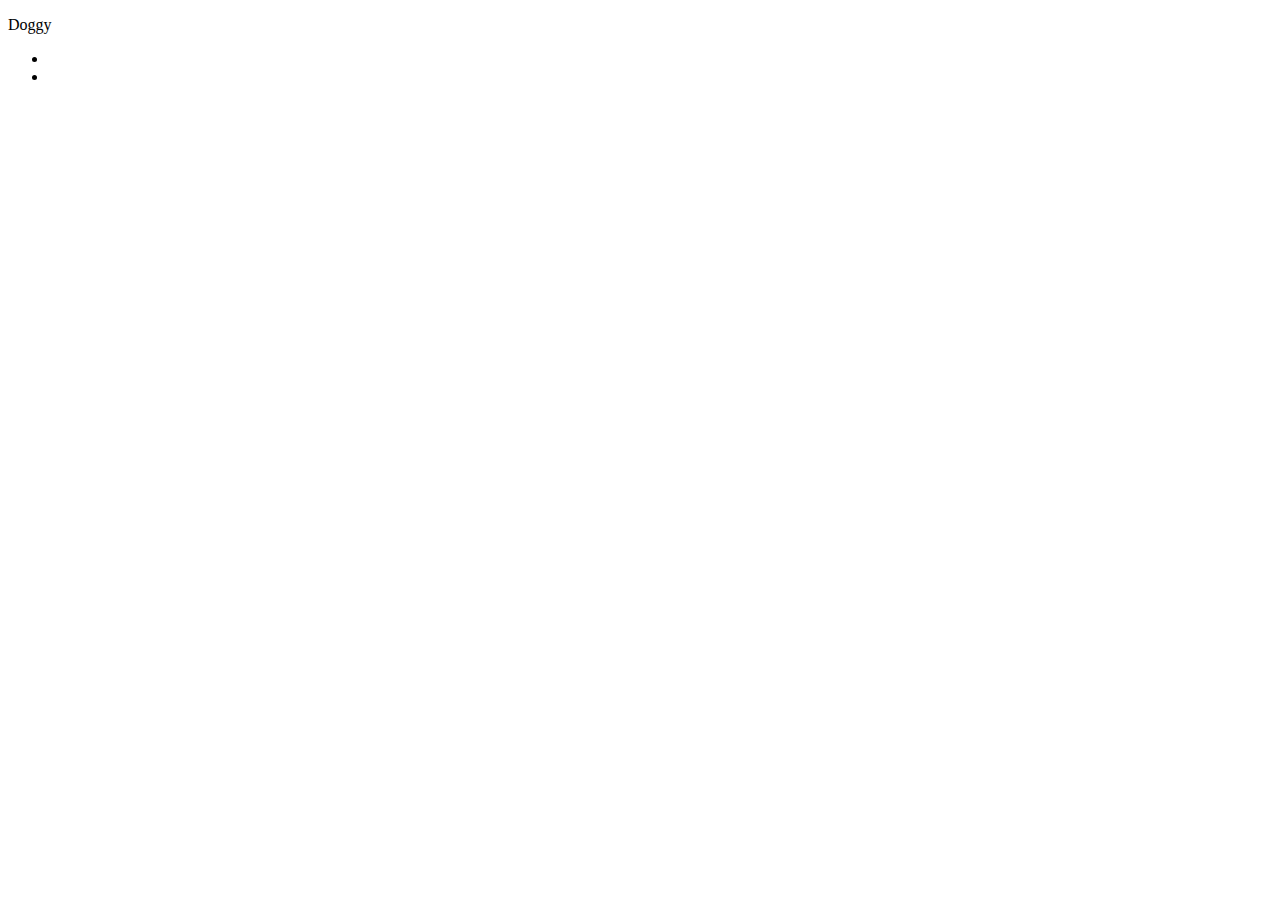
==== index.html @ afd126fd "first commit" ====
<!DOCTYPE html>
<html lang="en">

<head>
    <meta charset="UTF-8">
    <meta http-equiv="X-UA-Compatible" content="IE=edge">
    <meta name="viewport" content="width=device-width, initial-scale=1.0">
    <link rel="stylesheet" href="https://cdn.jsdelivr.net/npm/uikit@3.15.4/dist/css/uikit.min.css" />
    <script src="uikit/dist/js/uikit-icons.min.js"></script>
    <link rel="stylesheet" href="./assets/style.css">
    <script src="./assets/app.js" defer></script>
    <title>ECF | HTML CSS JS</title>
</head>

<body>

    <header>
        <p>Doggy</p>
        <nav>
            <ul>
                <li></li>
                <li></li>
            </ul>
        </nav>
    </header>

</body>

</html>
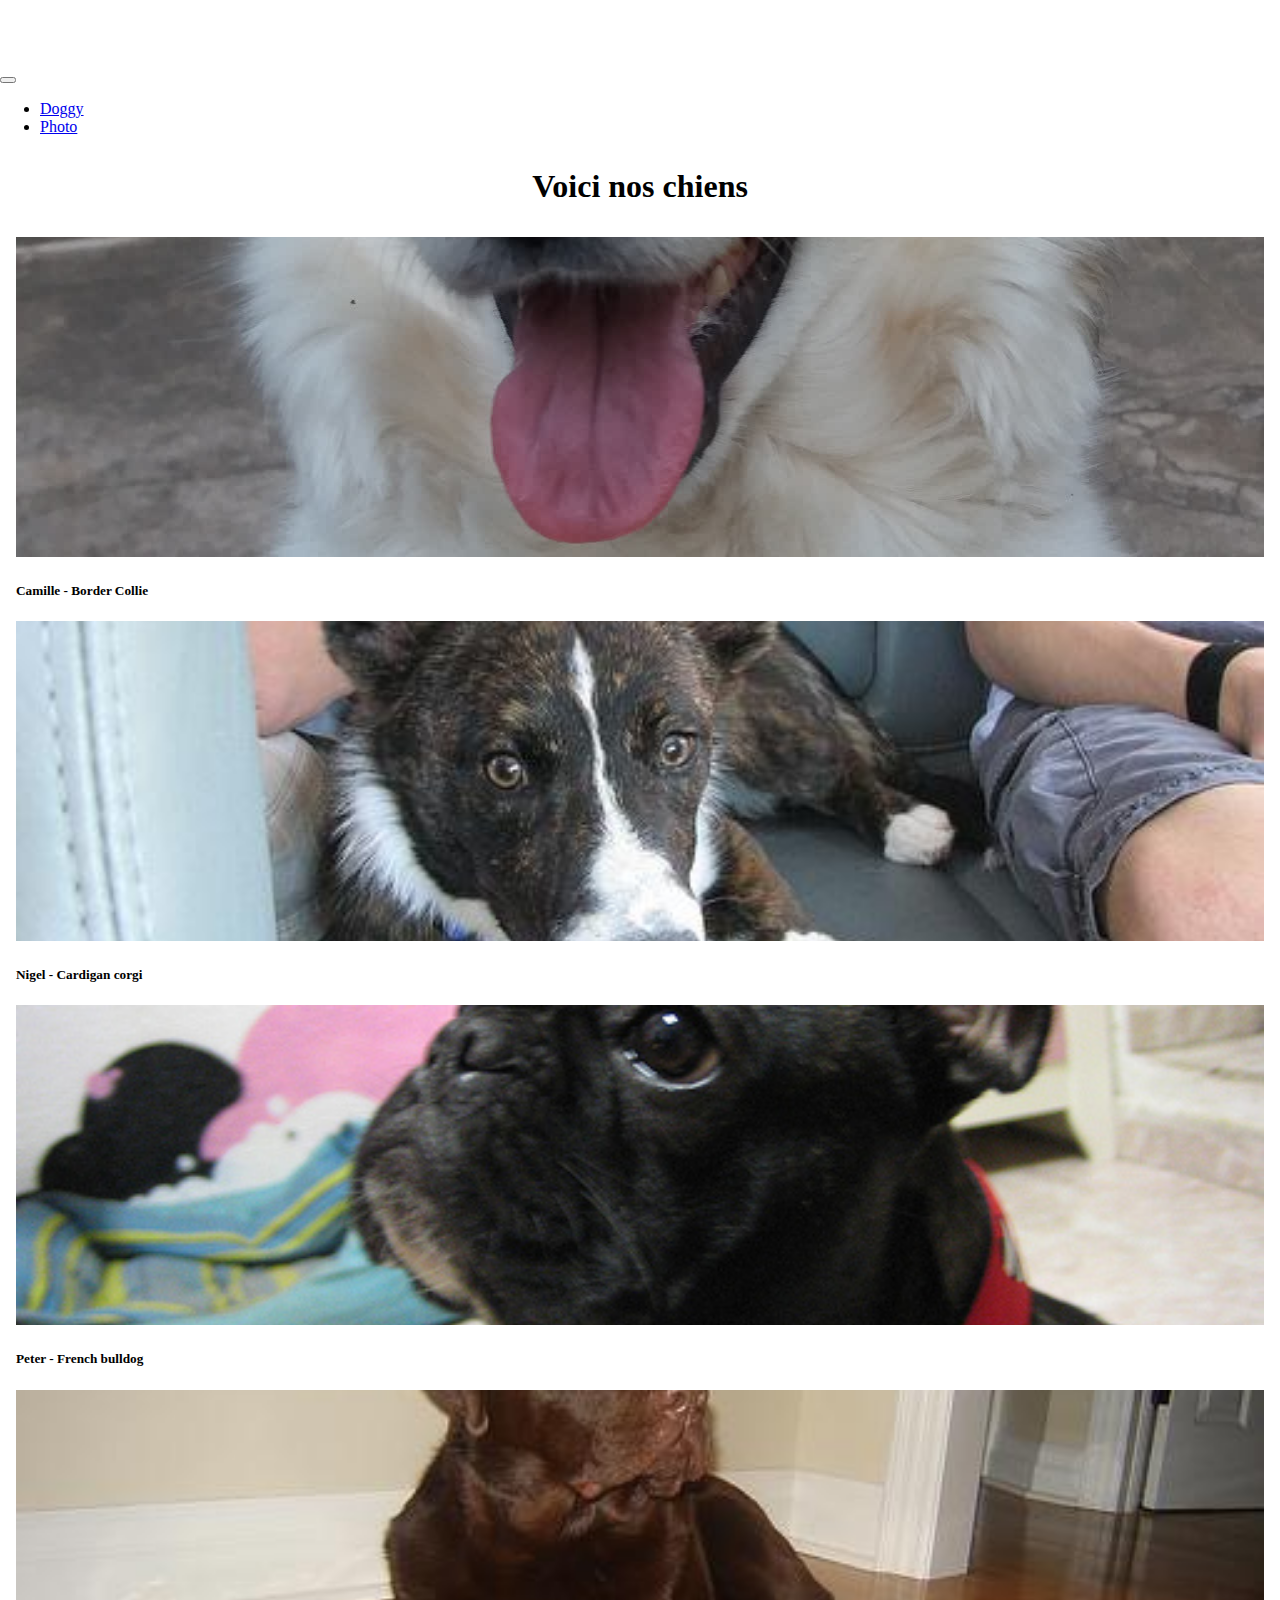
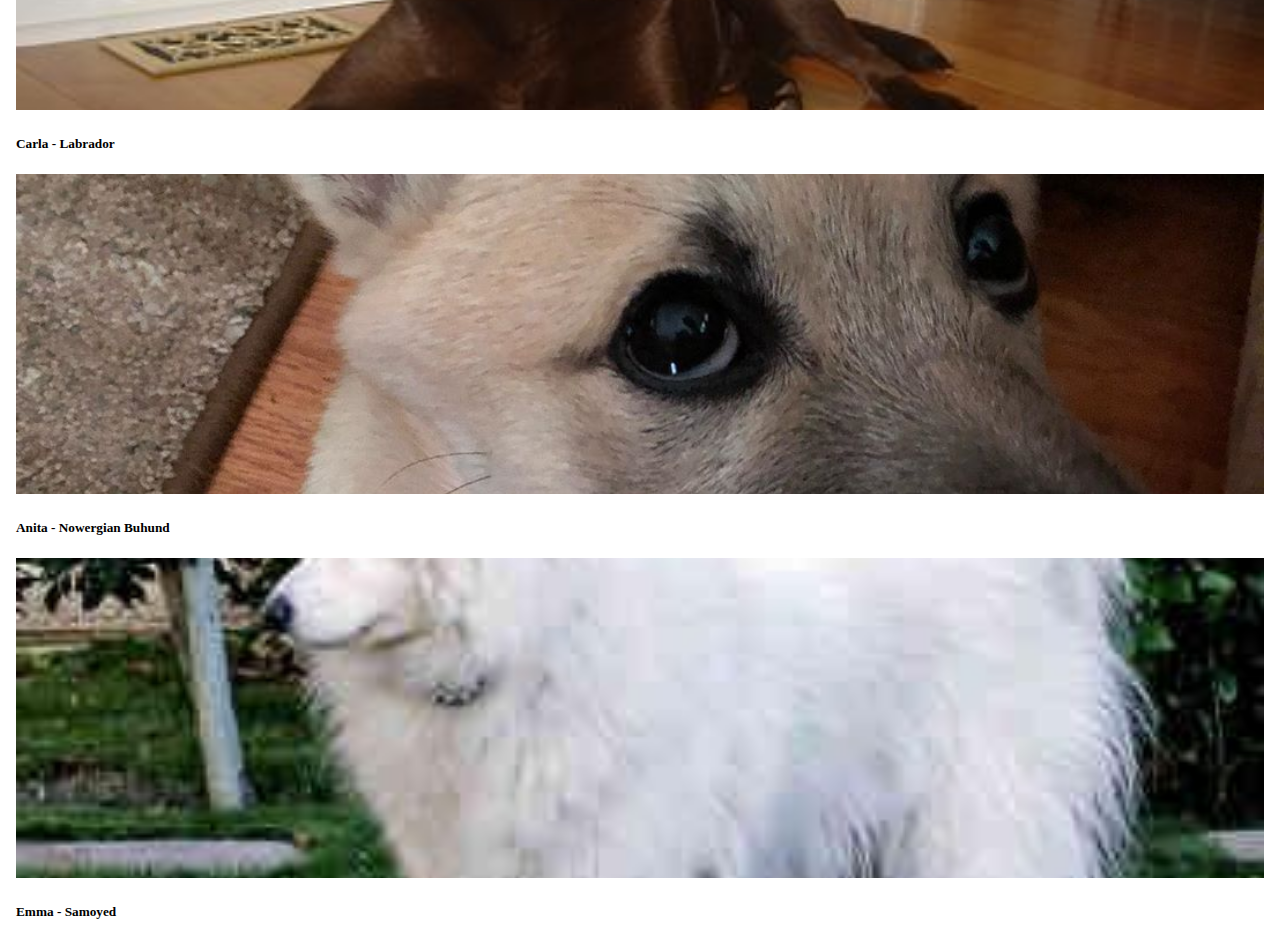
==== commit ed7ca27d: "add photo page and ajax/json" ====
--- a/index.html
+++ b/index.html
@@ -5,25 +5,87 @@
     <meta charset="UTF-8">
     <meta http-equiv="X-UA-Compatible" content="IE=edge">
     <meta name="viewport" content="width=device-width, initial-scale=1.0">
-    <link rel="stylesheet" href="https://cdn.jsdelivr.net/npm/uikit@3.15.4/dist/css/uikit.min.css" />
-    <script src="uikit/dist/js/uikit-icons.min.js"></script>
+    <link href="https://cdn.jsdelivr.net/npm/bootstrap@5.2.0/dist/css/bootstrap.min.css" rel="stylesheet"
+        integrity="sha384-gH2yIJqKdNHPEq0n4Mqa/HGKIhSkIHeL5AyhkYV8i59U5AR6csBvApHHNl/vI1Bx" crossorigin="anonymous">
+    <script src="https://cdn.jsdelivr.net/npm/bootstrap@5.2.0/dist/js/bootstrap.bundle.min.js"
+        integrity="sha384-A3rJD856KowSb7dwlZdYEkO39Gagi7vIsF0jrRAoQmDKKtQBHUuLZ9AsSv4jD4Xa" crossorigin="anonymous"
+        defer></script>
     <link rel="stylesheet" href="./assets/style.css">
     <script src="./assets/app.js" defer></script>
-    <title>ECF | HTML CSS JS</title>
+    <title>Voici nos chiens</title>
 </head>
 
 <body>
-
-    <header>
-        <p>Doggy</p>
-        <nav>
-            <ul>
-                <li></li>
-                <li></li>
-            </ul>
+    <header class="bg-primary px-5">
+        <nav class="navbar navbar-expand-lg d-flex justify-content-around align-items-center">
+            <p id="logo" class="m-0">Dogs</p>
+            <button class="navbar-toggler" type="button" data-bs-toggle="collapse"
+                data-bs-target="#navbarSupportedContent" aria-controls="navbarSupportedContent" aria-expanded="false"
+                aria-label="Toggle navigation">
+                <span class="navbar-toggler-icon"></span>
+            </button>
+            <div class="collapse navbar-collapse " id="navbarSupportedContent">
+                <ul class="navbar-nav w-100 ms-lg-5">
+                    <li class="nav-item text-center"><a class="nav-link text-white" href="index.html">Doggy</a></li>
+                    <li class="nav-item text-center"><a class="nav-link text-white" href="photo.html">Photo</a></li>
+                </ul>
+            </div>
         </nav>
     </header>
 
+    <main>
+        <h1>Voici nos chiens</h1>
+        <section class="row w-75 m-auto">
+            <div class="col-lg-4">
+                <article class="card card__hover">
+                    <img class="card-img-top rounded-2" src="./assets/bordercollie.jpg" alt="border collie">
+                    <div class="card-body">
+                        <h5 class="card-title">Camille - Border Collie</h5>
+                    </div>
+                </article>
+            </div>
+            <div class="col-lg-4">
+                <article class="card card__hover">
+                    <img class="card-img-top rounded-2" src="./assets/cardigancorgi.jpg" alt="Cardigan corgi">
+                    <div class="card-body">
+                        <h5 class="card-title">Nigel - Cardigan corgi</h5>
+                    </div>
+                </article>
+            </div>
+            <div class="col-lg-4">
+                <article class="card card__hover">
+                    <img class="card-img-top rounded-2" src="./assets/french_bulldog.jpg" alt="French bulldog">
+                    <div class="card-body">
+                        <h5 class="card-title">Peter - French bulldog</h5>
+                    </div>
+                </article>
+            </div>
+            <div class="col-lg-4">
+                <article class="card card__hover">
+                    <img class="card-img-top rounded-2" src="./assets/labrador.jpg" alt="Labrado">
+                    <div class="card-body">
+                        <h5 class="card-title">Carla - Labrador</h5>
+                    </div>
+                </article>
+            </div>
+            <div class="col-lg-4">
+                <article class="card card__hover">
+                    <img class="card-img-top rounded-2" src="./assets/nowergianbuhund.jpg" alt="Nowergian Buhund">
+                    <div class="card-body">
+                        <h5 class="card-title">Anita - Nowergian Buhund</h5>
+                    </div>
+                </article>
+            </div>
+            <div class="col-lg-4">
+                <article class="card card__hover">
+                    <img class="card-img-top rounded-2" src="./assets/samoyed.jpg" alt="Samoyed">
+                    <div class="card-body">
+                        <h5 class="card-title">Emma - Samoyed</h5>
+                    </div>
+                </article>
+            </div>
+        </section>
+    </main>
 </body>
 
 </html>--- a/assets/style.css
+++ b/assets/style.css
@@ -0,0 +1,48 @@
+body {
+    margin: 0;
+    padding: 0;
+    box-sizing: border-box;
+}
+
+#logo {
+    font-size: 1.3rem;
+    font-weight: 700;
+    color: #fff;
+}
+
+h1 {
+    text-align: center;
+    margin: 2rem 0;
+}
+
+.card__hover:hover {
+    background-color: #0d6efd;
+    color: #fff;
+    box-shadow: 0 3px 6px rgba(0, 0, 0, 0.16), 0 3px 6px rgba(0, 0, 0, 0.23);
+}
+
+.card img {
+    width: 100%;
+    height: 20rem;
+    object-fit: cover;
+}
+
+article {
+    margin: 1rem;
+}
+
+#dog_btn {
+    transition: all .2s linear;
+}
+
+#dog_btn:hover {
+    transform: scale(1.1);
+    transform: all .2s linear;
+}
+
+#dog_result {
+    width: 20rem;
+    height: 20rem;
+    background-image: none;
+    background-size: cover;
+}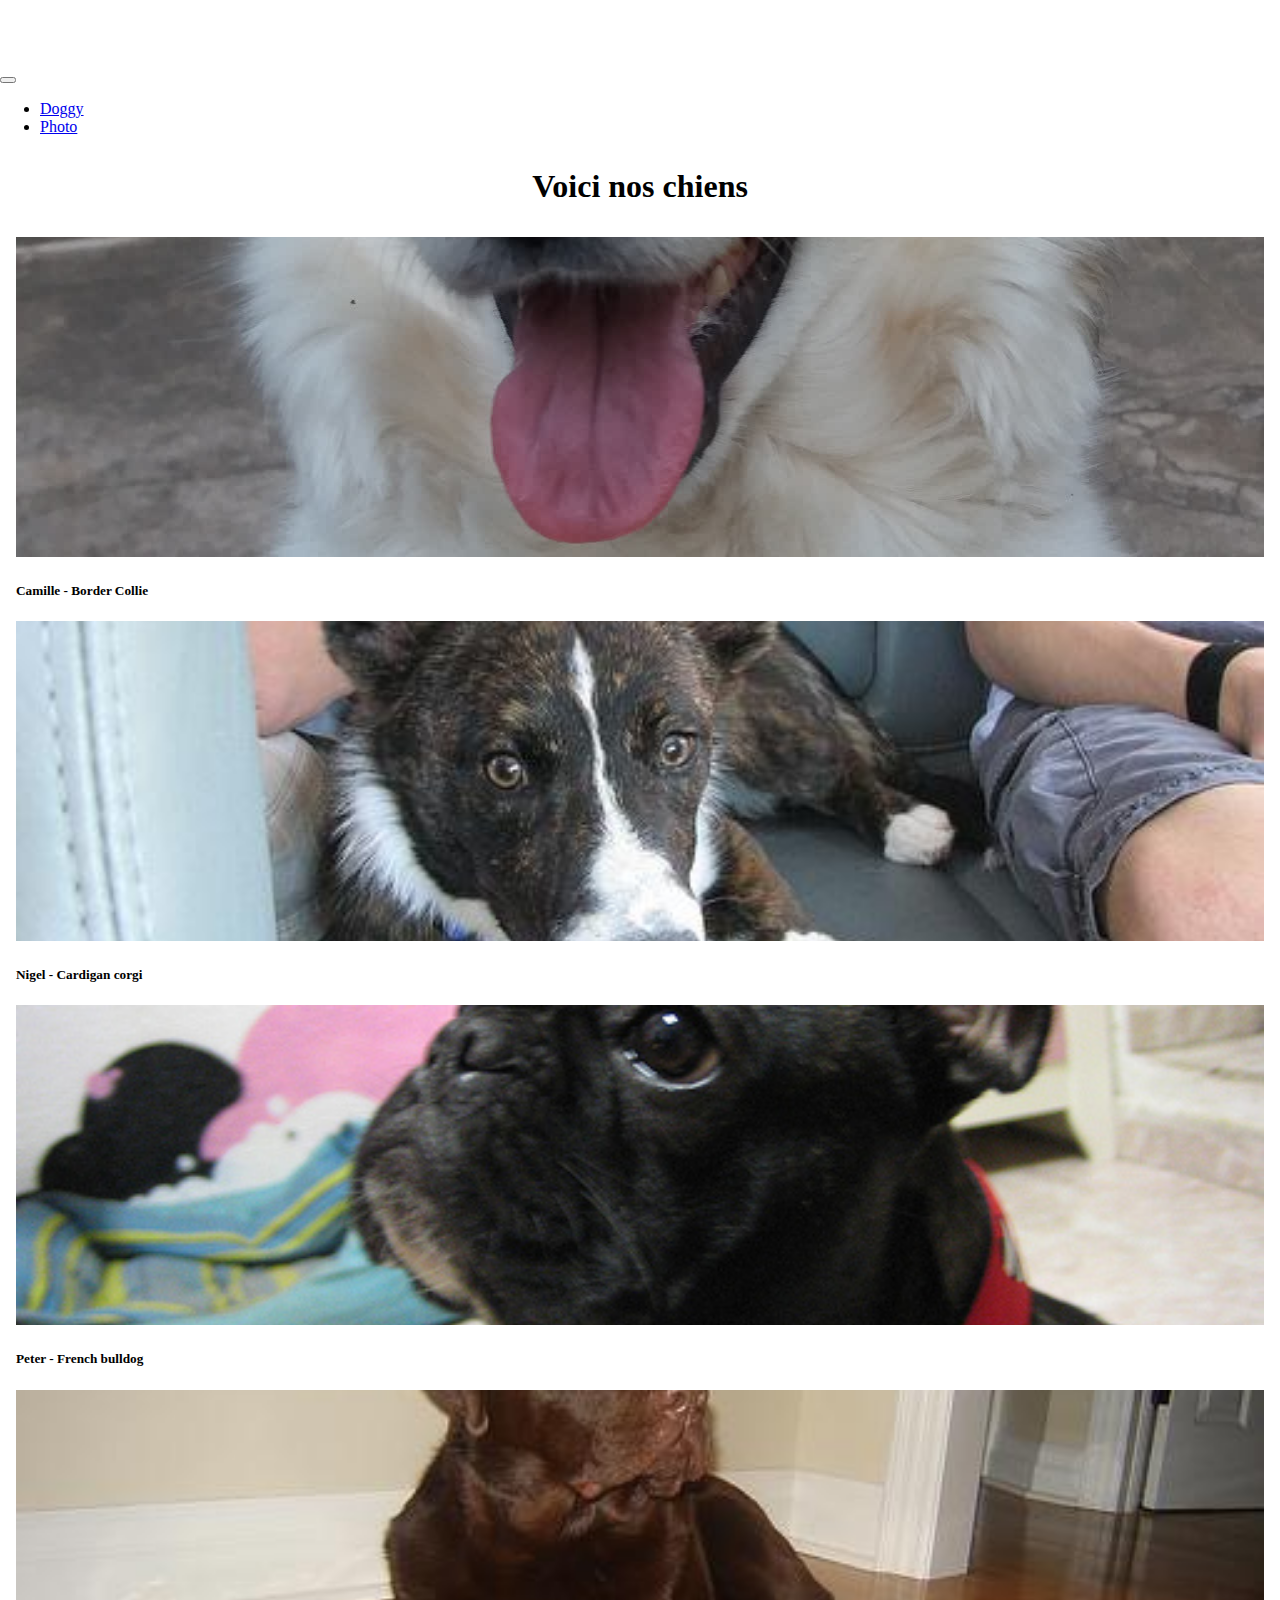
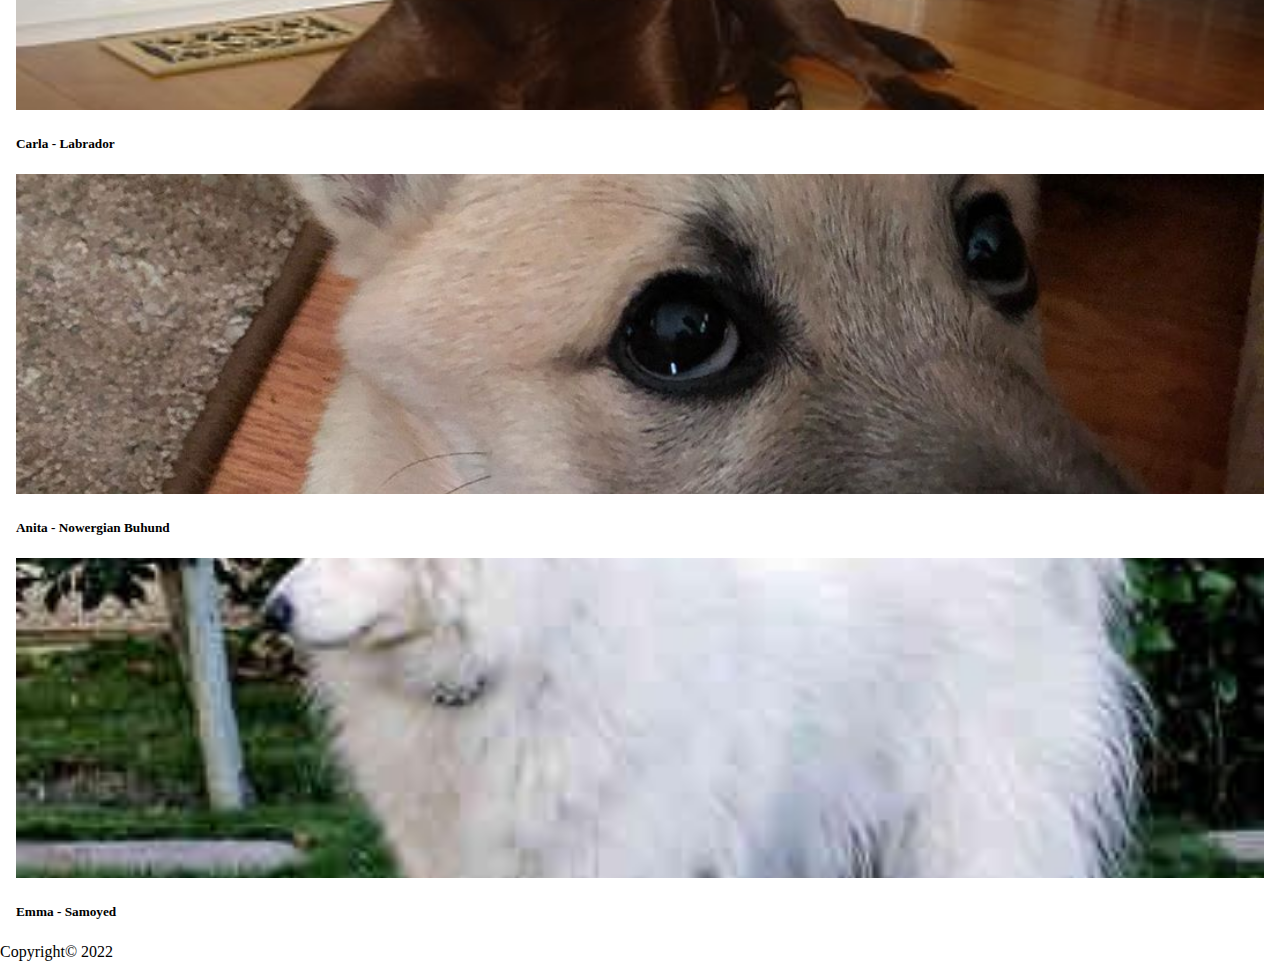
==== commit 08d4a68a: "add footer" ====
--- a/index.html
+++ b/index.html
@@ -86,6 +86,15 @@
             </div>
         </section>
     </main>
+
+    <div class="container-fluid">
+        <footer class="d-flex flex-wrap justify-content-between align-items-center py-3 my-4 border-top">
+            <div class="col-md-4 d-flex align-items-center mx-5">
+                <span class="mb-3 mb-md-0 text-muted">Copyright© 2022</span>
+            </div>
+            </ul>
+        </footer>
+    </div>
 </body>
 
 </html>--- a/assets/style.css
+++ b/assets/style.css
@@ -40,9 +40,46 @@
     transform: all .2s linear;
 }
 
+#dog_btn:active {
+    transform: scale(0.9);
+    transform: all .2s linear;
+}
+
 #dog_result {
     width: 20rem;
     height: 20rem;
     background-image: none;
     background-size: cover;
+}
+
+.container-btn {
+    position: relative;
+}
+
+.btn-msg {
+    display: none;
+    width: 200%;
+    height: 50px;
+    position: absolute;
+    top: -80%;
+    left: -50%;
+    padding: 1rem;
+    color: #fff;
+    background-color: #011453;
+    font-weight: 700;
+    font-family: monospace;
+    border-radius: 10px;
+    z-index: 5;
+}
+
+.btn-msg::after {
+    content: "";
+    position: absolute;
+    bottom: -25%;
+    left: 50%;
+    width: 25px;
+    height: 25px;
+    transform: rotate(45deg);
+    border-radius: 0 0 5px 0;
+    background-color: #011453;
 }